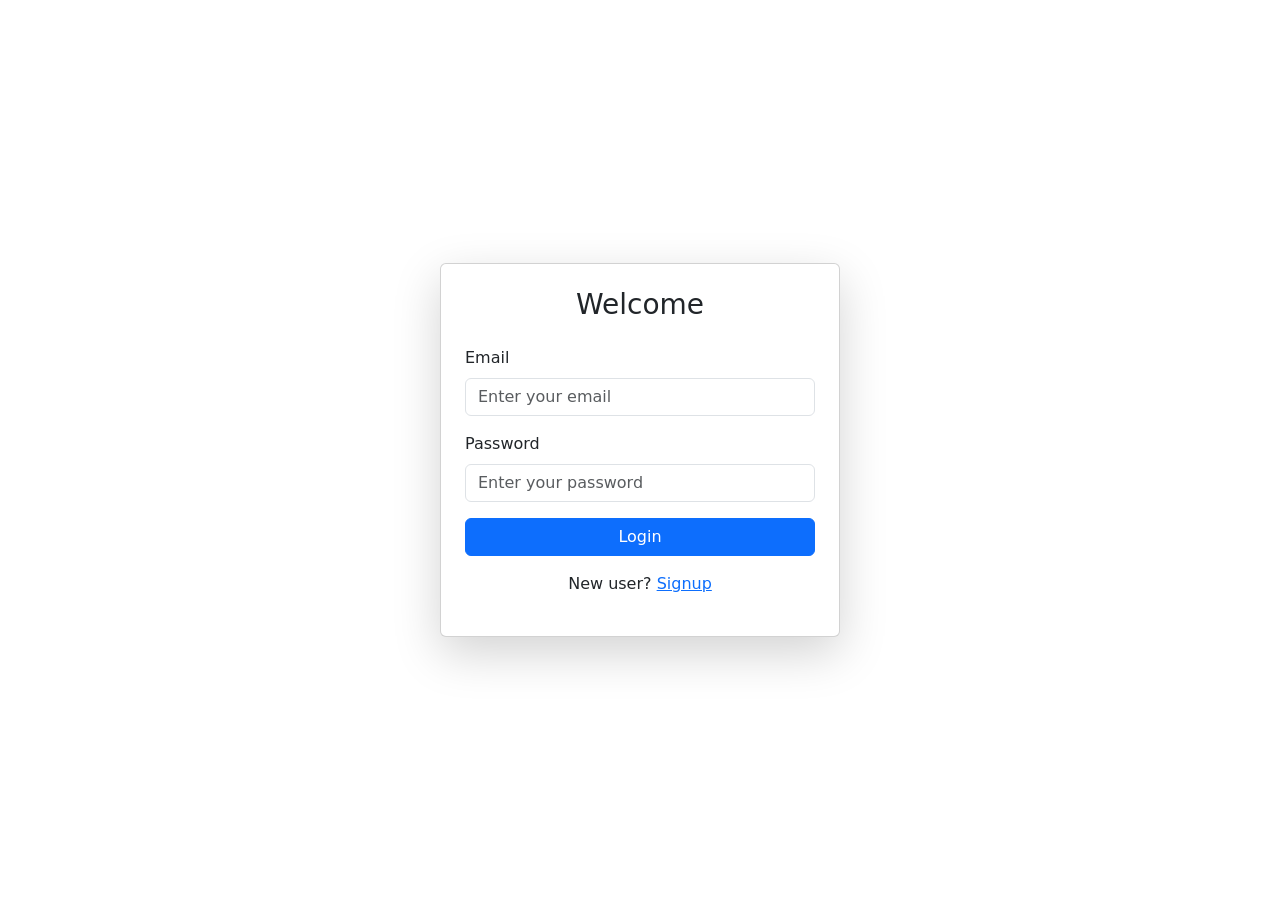
==== login.html @ f98c364e "new release" ====
<!DOCTYPE html>
<html lang="en">
<head>
  <meta charset="UTF-8">
  <meta name="viewport" content="width=device-width, initial-scale=1.0">
  <title>Login</title>
  <link rel="stylesheet" href="bootstrap-5.3.3-dist/css/bootstrap.min.css">
</head>
<body>
  <div class="container d-flex justify-content-center align-items-center vh-100">
    <div class="card p-4 shadow-lg" style="width: 100%; max-width: 400px;">
      <h3 class="text-center mb-4">Welcome</h3>
      <form action="loginauth.php" method="POST" id="authForm">
        <div class="mb-3">
          <label for="email" class="form-label">Email</label>
          <input type="email" class="form-control" id="email" name="email" placeholder="Enter your email" required>
        </div>
        <div class="mb-3">
          <label for="password" class="form-label">Password</label>
          <input type="password" class="form-control" id="password" name="password" placeholder="Enter your password" required>
        </div>
        <div class="d-grid gap-2">
          <button type="submit" class="btn btn-primary">Login</button>
        </div>
        <p class="text-center mt-3">New user? <a href="signup.html">Signup</a></p>
        <div id="error-message" class="alert alert-danger mt-3" style="display: none;"></div>
      </form>         
    </div>
  </div>

  <script src="bootstrap-5.3.3-dist/js/bootstrap.min.js"></script>
  <script>
    // Function to get URL parameters
    function getQueryParam(param) {
      const urlParams = new URLSearchParams(window.location.search);
      return urlParams.get(param);
    }

    // Display error message if it exists
    const errorMessage = getQueryParam('error');
    if (errorMessage) {
      document.getElementById('error-message').innerText = errorMessage;
      document.getElementById('error-message').style.display = 'block';
    }
  </script>
</body>
</html>
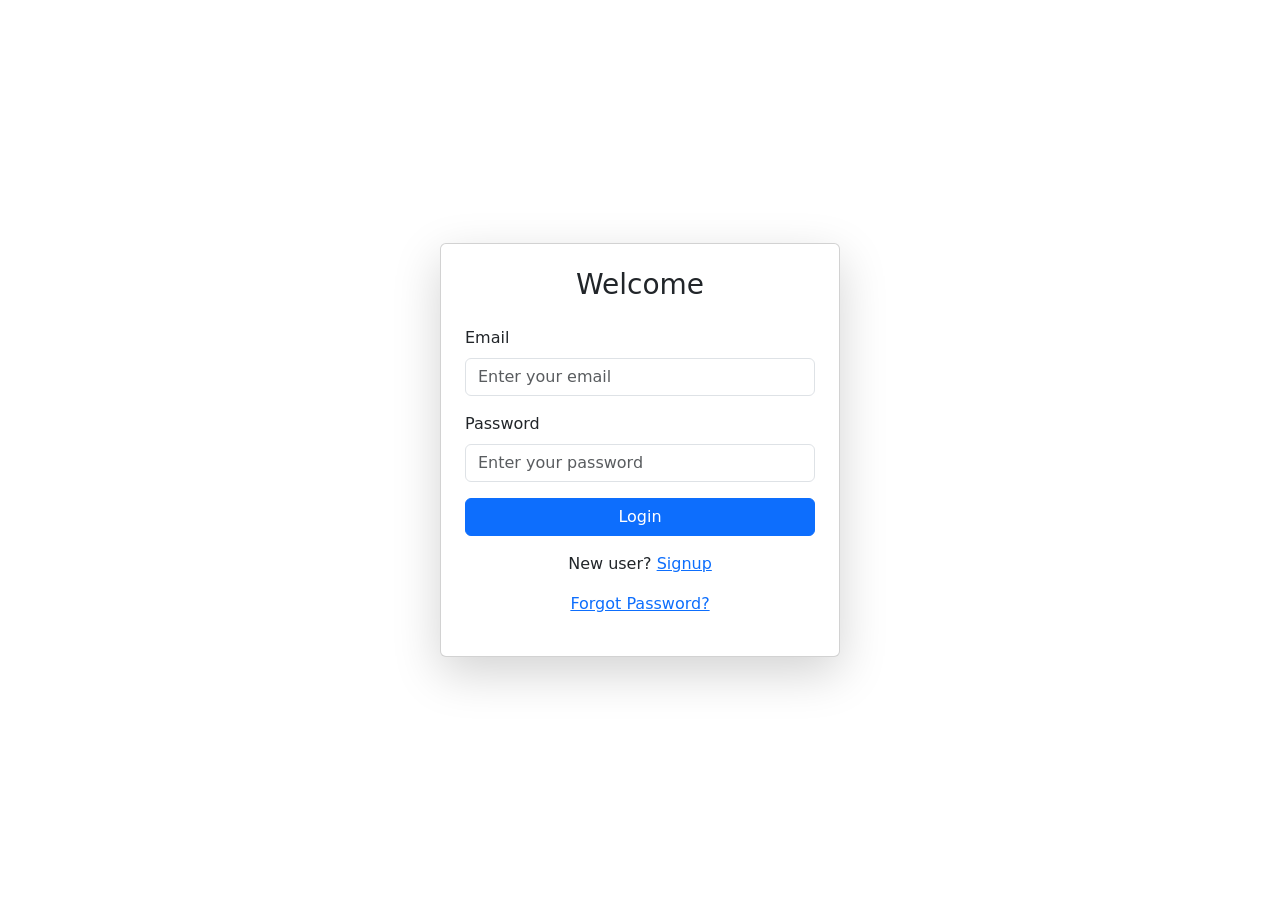
==== commit 652b30f5: "added forgot password feature and modified css for iframe" ====
--- a/login.html
+++ b/login.html
@@ -23,6 +23,7 @@
           <button type="submit" class="btn btn-primary">Login</button>
         </div>
         <p class="text-center mt-3">New user? <a href="signup.html">Signup</a></p>
+        <p class="text-center mt-1"><a href="forgot_password.html">Forgot Password?</a></p>
         <div id="error-message" class="alert alert-danger mt-3" style="display: none;"></div>
       </form>         
     </div>
